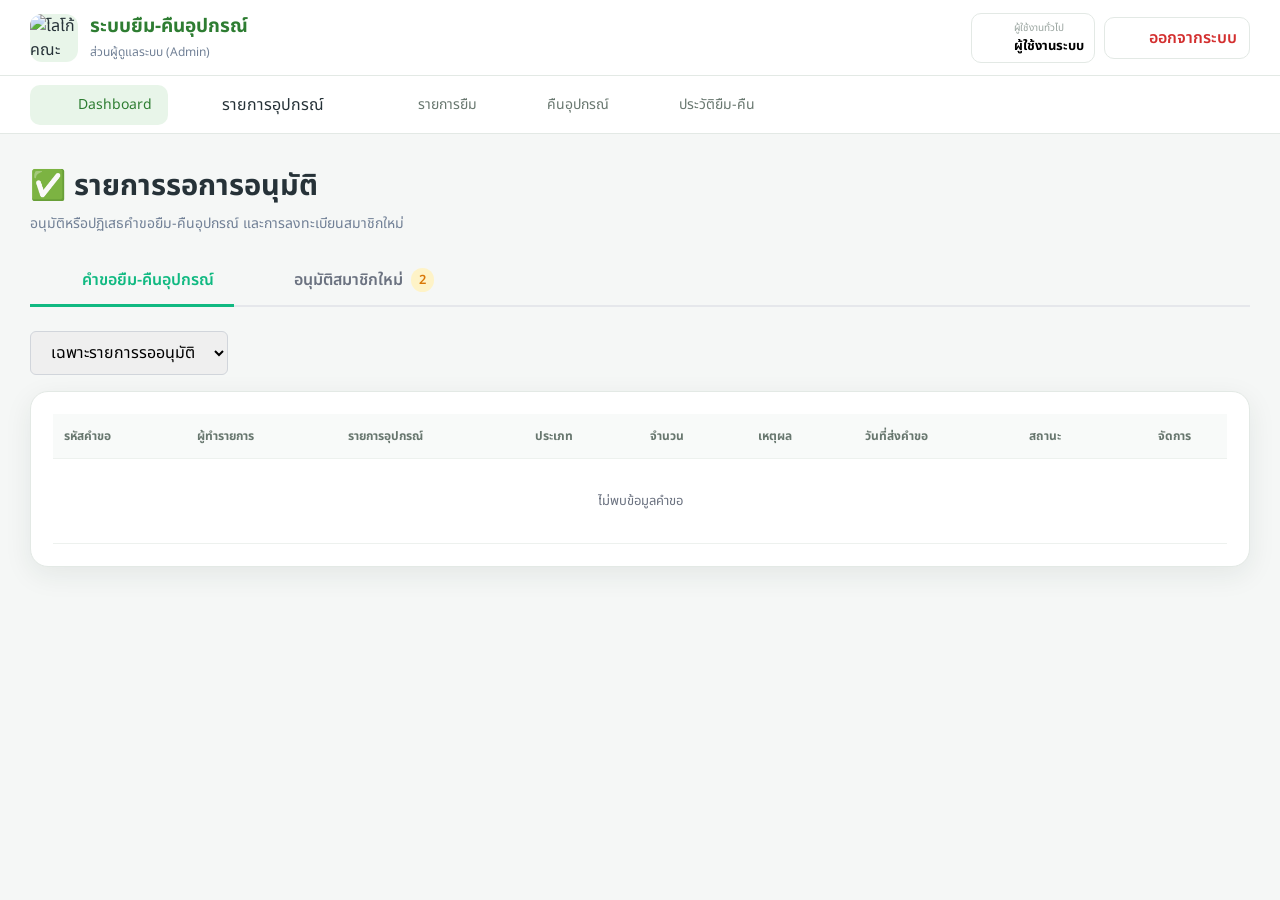
==== admin-approvals.htm @ d2054292 "Create admin-approvals.htm Signed-off-by: sirikunatda6710-alt <sirikunatda6710@gmail.com>" ====
<!DOCTYPE html>
<html lang="th">

<head>
    <meta charset="UTF-8">
    <meta name="viewport" content="width=device-width, initial-scale=1.0">
    <title>อนุมัติยืม-คืนและสมาชิก | ระบบยืม-คืนอุปกรณ์</title>
    <link rel="stylesheet" href="style.css">
    <style>
        .tab-buttons {
            display: flex;
            gap: 0.5rem;
            margin-bottom: 1.5rem;
            border-bottom: 2px solid #e5e7eb;
        }

        .tab-btn {
            padding: 0.75rem 1.25rem;
            border: none;
            background: none;
            font-size: 1rem;
            font-weight: 600;
            color: #6b7280;
            cursor: pointer;
            border-bottom: 3px solid transparent;
            margin-bottom: -2px;
            display: flex;
            align-items: center;
            gap: 0.5rem;
        }

        .tab-btn.active {
            color: #10b981;
            border-bottom-color: #10b981;
        }

        .badge-pending {
            background: #fef3c7;
            color: #d97706;
            padding: 2px 8px;
            border-radius: 9999px;
            font-size: 0.8rem;
        }

        .badge-approved {
            background: #d1fae5;
            color: #059669;
            padding: 2px 8px;
            border-radius: 9999px;
            font-size: 0.8rem;
        }

        .badge-rejected {
            background: #fee2e2;
            color: #dc2626;
            padding: 2px 8px;
            border-radius: 9999px;
            font-size: 0.8rem;
        }

        .btn-action-approve {
            background: #10b981;
            color: white;
            border: none;
            padding: 0.4rem 0.8rem;
            border-radius: 6px;
            cursor: pointer;
            font-weight: 600;
        }

        .btn-action-reject {
            background: #ef4444;
            color: white;
            border: none;
            padding: 0.4rem 0.8rem;
            border-radius: 6px;
            cursor: pointer;
            font-weight: 600;
            margin-left: 0.25rem;
        }
    </style>
</head>

<body>
    <div class="app-container">
        <!-- Header -->
        <header class="header">
            <div class="brand">
                <div class="header-logo">
                    <img src="https://img2.pic.in.th/007-med-msu.md.webp" alt="โลโก้คณะ">
                </div>
                <div class="brand-text">
                    <h2>ระบบยืม-คืนอุปกรณ์</h2>
                    <p id="systemRoleText">ส่วนผู้ดูแลระบบ (Admin)</p>
                </div>
            </div>

            <div class="header-actions">
                <button type="button" id="profileButton" class="profile-button">
                    <i data-lucide="circle-user-round"></i>
                    <div class="profile-info">
                        <span class="profile-label" id="userRoleBadge">ผู้ดูแลระบบ</span>
                        <span id="userName" class="profile-name">ผู้ดูแลระบบ</span>
                    </div>
                </button>

                <button type="button" id="logoutButton" class="logout-button">
                    <i data-lucide="log-out"></i>
                    <span>ออกจากระบบ</span>
                </button>
            </div>
        </header>

        <!-- Navbar -->
        <nav class="navbar" id="mainNavbar"></nav>

        <!-- Main Content -->
        <main class="main-content">
            <section class="dashboard-heading">
                <h1>✅ รายการรอการอนุมัติ</h1>
                <p>อนุมัติหรือปฏิเสธคำขอยืม-คืนอุปกรณ์ และการลงทะเบียนสมาชิกใหม่</p>
            </section>

            <!-- แท็บสลับหน้า -->
            <div class="tab-buttons">
                <button type="button" class="tab-btn active" id="tabBorrowBtn" onclick="switchTab('borrow')">
                    <i data-lucide="clipboard-check"></i> คำขอยืม-คืนอุปกรณ์
                    <span id="borrowPendingBadge" class="badge-pending" style="display:none;">0</span>
                </button>
                <button type="button" class="tab-btn" id="tabUserBtn" onclick="switchTab('user')">
                    <i data-lucide="user-plus"></i> อนุมัติสมาชิกใหม่
                    <span id="userPendingBadge" class="badge-pending" style="display:none;">0</span>
                </button>
            </div>

            <!-- Content 1: อนุมัติยืม-คืน -->
            <div id="borrowApprovalSection">
                <div class="table-top" style="margin-bottom: 1rem; display: flex; gap: 1rem;">
                    <select id="borrowStatusFilter" onchange="renderBorrowTable()" style="padding: 0.5rem 1rem; border-radius: 6px; border: 1px solid #d1d5db;">
                        <option value="pending">เฉพาะรายการรออนุมัติ</option>
                        <option value="all">รายการทั้งหมด</option>
                        <option value="approved">อนุมัติแล้ว</option>
                        <option value="rejected">ปฏิเสธแล้ว</option>
                    </select>
                </div>

                <section class="table-container">
                    <div class="table-responsive">
                        <table>
                            <thead>
                                <tr>
                                    <th>รหัสคำขอ</th>
                                    <th>ผู้ทำรายการ</th>
                                    <th>รายการอุปกรณ์</th>
                                    <th>ประเภท</th>
                                    <th>จำนวน</th>
                                    <th>เหตุผล</th>
                                    <th>วันที่ส่งคำขอ</th>
                                    <th>สถานะ</th>
                                    <th style="text-align: center;">จัดการ</th>
                                </tr>
                            </thead>
                            <tbody id="borrowApprovalTable"></tbody>
                        </table>
                    </div>
                </section>
            </div>

            <!-- Content 2: อนุมัติสมาชิก -->
            <div id="userApprovalSection" style="display: none;">
                <section class="table-container">
                    <div class="table-responsive">
                        <table>
                            <thead>
                                <tr>
                                    <th>ชื่อ-นามสกุล</th>
                                    <th>อีเมล</th>
                                    <th>สิทธิ์ที่ขอ</th>
                                    <th>วันที่ลงทะเบียน</th>
                                    <th>สถานะ</th>
                                    <th style="text-align: center;">จัดการ</th>
                                </tr>
                            </thead>
                            <tbody id="userApprovalTable"></tbody>
                        </table>
                    </div>
                </section>
            </div>
        </main>
    </div>

    <script src="https://unpkg.com/lucide@latest"></script>
    <script src="app.js"></script>

    <script>
        document.addEventListener('DOMContentLoaded', () => {
            renderBorrowTable();
            renderUserTable();
        });

        function switchTab(tabName) {
            const borrowSec = document.getElementById('borrowApprovalSection');
            const userSec = document.getElementById('userApprovalSection');
            const tabBorrowBtn = document.getElementById('tabBorrowBtn');
            const tabUserBtn = document.getElementById('tabUserBtn');

            if (tabName === 'borrow') {
                borrowSec.style.display = 'block';
                userSec.style.display = 'none';
                tabBorrowBtn.classList.add('active');
                tabUserBtn.classList.remove('active');
            } else {
                borrowSec.style.display = 'none';
                userSec.style.display = 'block';
                tabBorrowBtn.classList.remove('active');
                tabUserBtn.classList.add('active');
            }
        }

        // ==========================================
        // 1. จัดการคำขอยืม-คืน
        // ==========================================
        function getBorrowRequests() {
            try {
                return JSON.parse(localStorage.getItem('user_requests')) || [];
            } catch (e) {
                return [];
            }
        }

        function renderBorrowTable() {
            const table = document.getElementById('borrowApprovalTable');
            const filter = document.getElementById('borrowStatusFilter').value;
            const requests = getBorrowRequests();

            const pendingCount = requests.filter(r => r.status === 'pending').length;
            const badge = document.getElementById('borrowPendingBadge');
            if (badge) {
                badge.textContent = pendingCount;
                badge.style.display = pendingCount > 0 ? 'inline-block' : 'none';
            }

            const filtered = requests.filter(r => filter === 'all' || r.status === filter);

            if (filtered.length === 0) {
                table.innerHTML = `<tr><td colspan="9" style="text-align:center; padding: 2rem; color: #6b7280;">ไม่พบข้อมูลคำขอ</td></tr>`;
                return;
            }

            table.innerHTML = filtered.map(r => `
                <tr>
                    <td><strong>${r.id}</strong></td>
                    <td>${r.userName}<br><small style="color:#6b7280;">${r.userEmail}</small></td>
                    <td>${r.equipmentName}</td>
                    <td><span style="background:#e0f2fe; color:#0369a1; padding:2px 6px; border-radius:4px; font-size:0.8rem;">${r.type || 'ยืม'}</span></td>
                    <td>${r.quantity || 1}</td>
                    <td>${r.reason || '-'}</td>
                    <td>${r.requestDate}</td>
                    <td>
                        <span class="badge-${r.status}">
                            ${r.status === 'pending' ? 'รออนุมัติ' : r.status === 'approved' ? 'อนุมัติแล้ว' : 'ปฏิเสธแล้ว'}
                        </span>
                    </td>
                    <td style="text-align: center;">
                        ${r.status === 'pending' ? `
                            <button class="btn-action-approve" onclick="processBorrowRequest('${r.id}', 'approved')">อนุมัติ</button>
                            <button class="btn-action-reject" onclick="processBorrowRequest('${r.id}', 'rejected')">ปฏิเสธ</button>
                        ` : '-'}
                    </td>
                </tr>
            `).join('');
            if (window.lucide) lucide.createIcons();
        }

        function processBorrowRequest(requestId, newStatus) {
            let requests = getBorrowRequests();
            const idx = requests.findIndex(r => r.id === requestId);
            if (idx === -1) return;

            const req = requests[idx];
            req.status = newStatus;

            // หากอนุมัติยืม ให้ตัดจำนวนอุปกรณ์คงเหลือ
            if (newStatus === 'approved') {
                let eqList = JSON.parse(localStorage.getItem('equipment')) || [];
                const eqIdx = eqList.findIndex(e => e.id === req.equipmentId || e.name === req.equipmentName);
                if (eqIdx !== -1) {
                    if (req.type === 'ยืม') {
                        eqList[eqIdx].available = Math.max(0, (eqList[eqIdx].available || 0) - (req.quantity || 1));
                    } else if (req.type === 'คืน') {
                        eqList[eqIdx].available = Math.min(eqList[eqIdx].total, (eqList[eqIdx].available || 0) + (req.quantity || 1));
                    }
                    localStorage.setItem('equipment', JSON.stringify(eqList));
                }
            }

            localStorage.setItem('user_requests', JSON.stringify(requests));

            // บันทึกลงประวัติระบบ
            addSystemHistory({
                action: newStatus === 'approved' ? 'อนุมัติคำขอ' : 'ปฏิเสธคำขอ',
                detail: `${newStatus === 'approved' ? 'อนุมัติ' : 'ปฏิเสธ'} คำขอ ${req.type} ${req.equipmentName} (${req.quantity} ชิ้น) ของ ${req.userName}`,
                adminName: localStorage.getItem('userName') || 'ผู้ดูแลระบบ',
                date: new Date().toLocaleString('th-TH')
            });

            alert(`ทำการ ${newStatus === 'approved' ? 'อนุมัติ' : 'ปฏิเสธ'} คำขอเรียบร้อยแล้ว`);
            renderBorrowTable();
        }

        // ==========================================
        // 2. จัดการอนุมัติสมาชิกใหม่
        // ==========================================
        function getPendingUsers() {
            try {
                return JSON.parse(localStorage.getItem('pending_users')) || [
                    { id: 'USR001', name: 'สมชาย สายเรียน', email: 'somchai@msu.ac.th', role: 'user', date: '27/09/2026', status: 'pending' },
                    { id: 'USR002', name: 'วิภาดา ใจดี', email: 'wiphada@msu.ac.th', role: 'user', date: '27/09/2026', status: 'pending' }
                ];
            } catch (e) {
                return [];
            }
        }

        function renderUserTable() {
            const table = document.getElementById('userApprovalTable');
            const users = getPendingUsers();

            const pendingCount = users.filter(u => u.status === 'pending').length;
            const badge = document.getElementById('userPendingBadge');
            if (badge) {
                badge.textContent = pendingCount;
                badge.style.display = pendingCount > 0 ? 'inline-block' : 'none';
            }

            if (users.length === 0) {
                table.innerHTML = `<tr><td colspan="6" style="text-align:center; padding: 2rem; color: #6b7280;">ไม่มีการสมัครสมาชิกใหม่</td></tr>`;
                return;
            }

            table.innerHTML = users.map(u => `
                <tr>
                    <td><strong>${u.name}</strong></td>
                    <td>${u.email}</td>
                    <td><span style="background:#f3f4f6; padding:2px 8px; border-radius:4px; font-size:0.85rem;">${u.role === 'admin' ? 'ผู้ดูแลระบบ' : 'ผู้ใช้งานทั่วไป'}</span></td>
                    <td>${u.date}</td>
                    <td><span class="badge-${u.status}">${u.status === 'pending' ? 'รออนุมัติ' : u.status === 'approved' ? 'อนุมัติแล้ว' : 'ปฏิเสธแล้ว'}</span></td>
                    <td style="text-align: center;">
                        ${u.status === 'pending' ? `
                            <button class="btn-action-approve" onclick="processUserRegistration('${u.id}', 'approved')">อนุมัติ</button>
                            <button class="btn-action-reject" onclick="processUserRegistration('${u.id}', 'rejected')">ปฏิเสธ</button>
                        ` : '-'}
                    </td>
                </tr>
            `).join('');
            if (window.lucide) lucide.createIcons();
        }

        function processUserRegistration(userId, newStatus) {
            let users = getPendingUsers();
            const idx = users.findIndex(u => u.id === userId);
            if (idx === -1) return;

            const u = users[idx];
            u.status = newStatus;
            localStorage.setItem('pending_users', JSON.stringify(users));

            // บันทึกลงประวัติระบบ
            addSystemHistory({
                action: newStatus === 'approved' ? 'อนุมัติสมาชิก' : 'ปฏิเสธสมาชิก',
                detail: `${newStatus === 'approved' ? 'อนุมัติ' : 'ปฏิเสธ'} บัญชีของ ${u.name} (${u.email})`,
                adminName: localStorage.getItem('userName') || 'ผู้ดูแลระบบ',
                date: new Date().toLocaleString('th-TH')
            });

            alert(`ทำการ ${newStatus === 'approved' ? 'อนุมัติ' : 'ปฏิเสธ'} สมาชิกเรียบร้อยแล้ว`);
            renderUserTable();
        }

        // ช่วยเพิ่มประวัติลง LocalStorage
        function addSystemHistory(log) {
            try {
                let history = JSON.parse(localStorage.getItem('system_history')) || [];
                history.unshift(log);
                localStorage.setItem('system_history', JSON.stringify(history));
            } catch (e) {}
        }
    </script>
</body>

</html>
---- style.css ----
/* =========================================================
   Google Font
========================================================= */

@import url("https://fonts.googleapis.com/css2?family=Noto+Sans+Thai:wght@400;500;600;700&display=swap");


/* =========================================================
   Variables
========================================================= */

:root {
    --g: #2e7d32;
    --g2: #e8f5e9;
    --bg: #f5f7f6;
    --text: #263238;
    --muted: #718096;
    --b: #e3e9e5;
    --red: #d32f2f;
    --shadow: 0 8px 28px rgba(25, 55, 35, 0.08);
}


/* =========================================================
   Reset / Base
========================================================= */

* {
    box-sizing: border-box;
}

html,
body {
    margin: 0;
    min-height: 100%;
    font-family: "Noto Sans Thai", Arial, sans-serif;
    background: var(--bg);
    color: var(--text);
}

button,
input,
select,
textarea {
    font: inherit;
}

button {
    cursor: pointer;
}

a {
    text-decoration: none;
    color: inherit;
}


/* =========================================================
   Header
========================================================= */

.header {
    height: 76px;
    background: #fff;
    display: flex;
    align-items: center;
    justify-content: space-between;
    padding: 0 30px;
    border-bottom: 1px solid var(--b);
    position: sticky;
    top: 0;
    z-index: 20;
}

.brand {
    display: flex;
    align-items: center;
    gap: 12px;
}

.header-logo {
    width: 48px;
    height: 48px;
    border-radius: 12px;
    overflow: hidden;
    background: var(--g2);
}

.header-logo img {
    width: 100%;
    height: 100%;
    object-fit: contain;
}

.brand-text h2 {
    margin: 0;
    color: var(--g);
    font-size: 19px;
}

.brand-text p {
    margin: 2px 0;
    color: var(--muted);
    font-size: 12px;
}


/* =========================================================
   Header Actions
========================================================= */

.header-actions {
    display: flex;
    align-items: center;
    gap: 9px;
}

.header-search,
.table-search {
    display: flex;
    align-items: center;
    gap: 8px;
    background: #f8faf9;
    border: 1px solid var(--b);
    border-radius: 11px;
    padding: 0 11px;
}

.header-search {
    height: 42px;
    width: 230px;
}

.table-search {
    height: 44px;
}

.header-search input,
.table-search input {
    border: 0;
    outline: 0;
    background: transparent;
    width: 100%;
}


/* =========================================================
   Buttons - Header
========================================================= */

.icon-button,
.profile-button,
.logout-button {
    border: 1px solid var(--b);
    background: #fff;
    border-radius: 10px;
    min-height: 42px;
}

.icon-button {
    width: 42px;
    display: grid;
    place-items: center;
    position: relative;
}

.notification-badge {
    position: absolute;
    top: -5px;
    right: -4px;
    background: var(--red);
    color: #fff;
    font-size: 10px;
    min-width: 18px;
    height: 18px;
    border-radius: 9px;
    display: grid;
    place-items: center;
}

.profile-button {
    display: flex;
    align-items: center;
    gap: 8px;
    padding: 6px 10px;
}

.profile-button svg {
    color: var(--g);
}

.profile-info {
    text-align: left;
}

.profile-label {
    display: block;
    color: #98a39e;
    font-size: 10px;
}

.profile-name {
    display: block;
    font-weight: 700;
    font-size: 13px;
}

.logout-button {
    display: flex;
    gap: 6px;
    align-items: center;
    padding: 0 12px;
    color: var(--red);
    font-weight: 600;
}


/* =========================================================
   Navigation
========================================================= */

.navbar {
    height: 58px;
    background: #fff;
    border-bottom: 1px solid var(--b);
    display: flex;
    align-items: center;
    padding: 0 30px;
    gap: 6px;
}

.navbar a {
    display: flex;
    align-items: center;
    gap: 8px;
    padding: 0 16px;
    height: 40px;
    border-radius: 10px;
    color: #68776f;
    font-size: 14px;
}

.navbar a.active,
.navbar a:hover {
    background: var(--g2);
    color: var(--g);
}


/* =========================================================
   Main Content
========================================================= */

.main-content {
    max-width: 1450px;
    margin: auto;
    padding: 30px;
}

.dashboard-heading,
.page-heading {
    margin-bottom: 22px;
}

.dashboard-heading h1,
.page-heading h1 {
    margin: 0;
    font-size: 29px;
}

.dashboard-heading p,
.page-heading p {
    margin: 5px 0;
    color: var(--muted);
    font-size: 14px;
}


/* =========================================================
   Dashboard Statistics
========================================================= */

.stats-container {
    display: grid;
    grid-template-columns: repeat(4, 1fr);
    gap: 18px;
    margin-bottom: 24px;
}

.stat-card {
    background: #fff;
    border: 1px solid var(--b);
    border-radius: 17px;
    padding: 20px;
    box-shadow: var(--shadow);
}

.stat-icon {
    width: 45px;
    height: 45px;
    border-radius: 12px;
    background: var(--g2);
    color: var(--g);
    display: grid;
    place-items: center;
    margin-bottom: 13px;
}

.stat-card h3 {
    font-size: 14px;
    color: #607068;
    margin: 0;
}

.stat-number {
    font-size: 30px;
    font-weight: 700;
    margin: 3px 0;
    color: #20342a;
}

.stat-card span {
    font-size: 11px;
    color: #9aa59f;
}

.borrowed-card .stat-icon {
    background: #fff3df;
    color: #b87000;
}

.unavailable-card .stat-icon {
    background: #ffebeb;
    color: var(--red);
}


/* =========================================================
   Tables / Cards
========================================================= */

.table-container,
.form-card {
    background: #fff;
    border: 1px solid var(--b);
    border-radius: 18px;
    box-shadow: var(--shadow);
    padding: 22px;
}

.table-top,
.page-toolbar {
    display: flex;
    justify-content: space-between;
    align-items: center;
    gap: 15px;
    margin-bottom: 17px;
}

.table-title {
    display: flex;
    gap: 11px;
    align-items: center;
}

.table-title-icon {
    width: 42px;
    height: 42px;
    border-radius: 11px;
    background: var(--g2);
    color: var(--g);
    display: grid;
    place-items: center;
}

.table-title h2 {
    margin: 0;
    font-size: 18px;
}

.table-title p {
    margin: 2px 0;
    color: var(--muted);
    font-size: 12px;
}

.view-all-button {
    display: flex;
    gap: 6px;
    color: var(--g);
    font-weight: 700;
    font-size: 13px;
}

.table-responsive {
    overflow: auto;
}

table {
    width: 100%;
    border-collapse: collapse;
    min-width: 760px;
}

th,
td {
    padding: 13px 11px;
    border-bottom: 1px solid #edf1ee;
    text-align: left;
    font-size: 13px;
}

th {
    background: #f8faf9;
    color: #68776f;
    font-size: 12px;
}

tr:hover td {
    background: #fbfdfb;
}


/* =========================================================
   Equipment
========================================================= */

.equipment-name {
    display: flex;
    align-items: center;
    gap: 8px;
}

.equipment-name svg {
    color: var(--g);
}

.equipment-name small {
    display: block;
    color: #98a39e;
    font-size: 11px;
}


/* =========================================================
   Status
========================================================= */

.status-badge,
.history-status {
    display: inline-flex;
    padding: 5px 10px;
    border-radius: 20px;
    font-size: 11px;
    font-weight: 700;
}

.available,
.returned {
    background: #e8f5e9;
    color: #2e7d32;
}

.borrowed {
    background: #fff3df;
    color: #ad6c00;
}

.unavailable,
.overdue {
    background: #ffebeb;
    color: #c62828;
}


/* =========================================================
   Table Actions
========================================================= */

.table-actions {
    display: flex;
    gap: 5px;
}

.table-actions .icon-button {
    width: 34px;
    min-height: 34px;
}

.table-actions .danger {
    color: var(--red);
}

.empty-state {
    text-align: center !important;
    color: #9aa59f;
    padding: 35px !important;
}


/* =========================================================
   Primary Buttons
========================================================= */

.primary-button,
.save-profile-button,
.login-button {
    border: 0;
    background: var(--g);
    color: #fff;
    border-radius: 10px;
    padding: 11px 17px;
    font-weight: 700;
}

.primary-button:hover,
.save-profile-button:hover,
.login-button:hover {
    background: #256b2a;
}


/* =========================================================
   Forms
========================================================= */

.form-card {
    max-width: 900px;
    margin: auto;
}

.form-grid {
    display: grid;
    grid-template-columns: repeat(2, 1fr);
    gap: 16px;
}

.form-group {
    display: flex;
    flex-direction: column;
    gap: 7px;
}

.form-group.full {
    grid-column: 1 / -1;
}

.form-group label {
    font-size: 13px;
    font-weight: 600;
}

.form-group input,
.form-group select,
.form-group textarea,
.profile-modal input {
    border: 1px solid var(--b);
    border-radius: 10px;
    padding: 11px;
    outline: 0;
    background: #fff;
}

.form-actions {
    display: flex;
    justify-content: flex-end;
    gap: 10px;
    margin-top: 18px;
}


/* =========================================================
   Quantity Control
========================================================= */

.quantity-control {
    display: flex;
    gap: 6px;
}

.quantity-control button {
    width: 38px;
    border: 1px solid var(--b);
    background: #f8faf9;
    border-radius: 8px;
}

.quantity-control input {
    width: 80px;
    text-align: center;
}


/* =========================================================
   Modal
========================================================= */

.modal {
    display: none;
    position: fixed;
    inset: 0;
    background: rgba(20, 35, 25, 0.45);
    z-index: 50;
    align-items: center;
    justify-content: center;
    padding: 20px;
}

.modal.show {
    display: flex;
}

.modal-content {
    background: #fff;
    border-radius: 18px;
    padding: 25px;
    max-width: 560px;
    width: 100%;
    max-height: 90vh;
    overflow: auto;
    position: relative;
}

.modal-close {
    position: absolute;
    right: 12px;
    top: 8px;
    border: 0;
    background: transparent;
    font-size: 28px;
    color: #84908a;
}


/* =========================================================
   Equipment / History Details
========================================================= */

.equipment-detail,
.history-detail-list {
    display: grid;
    gap: 10px;
}

.equipment-detail > div,
.history-detail-item {
    display: flex;
    justify-content: space-between;
    padding: 11px;
    background: #f7faf8;
    border-radius: 9px;
    font-size: 13px;
}

.history-note {
    background: #f7faf8;
    padding: 12px;
    border-radius: 9px;
    font-size: 13px;
}


/* =========================================================
   Profile Modal
========================================================= */

.profile-modal {
    text-align: center;
}

.profile-modal-icon {
    width: 62px;
    height: 62px;
    border-radius: 50%;
    background: var(--g2);
    color: var(--g);
    display: grid;
    place-items: center;
    margin: 0 auto 15px;
}

.profile-modal label {
    text-align: left;
    display: block;
    font-size: 13px;
    font-weight: 600;
    margin-bottom: 7px;
}

.profile-modal input {
    width: 100%;
    margin-bottom: 12px;
}

.save-profile-button {
    width: 100%;
}


/* =========================================================
   Login Page
========================================================= */

.login-page {
    min-height: 100vh;
    display: grid;
    place-items: center;
    padding: 20px;
    background: linear-gradient(
        135deg,
        #2e7d32,
        #66bb6a
    );
}

.login-container {
    width: 410px;
    max-width: 100%;
    background: #fff;
    border-radius: 22px;
    padding: 32px;
    box-shadow: 0 18px 55px rgba(0, 0, 0, 0.18);
}

.login-logo {
    width: 78px;
    height: 78px;
    margin: 0 auto 15px;
    padding: 8px;
    background: var(--g2);
    border-radius: 18px;
}

.login-logo img {
    width: 100%;
    height: 100%;
    object-fit: contain;
}

.login-container h1 {
    text-align: center;
    color: var(--g);
    margin: 0;
    font-size: 24px;
}

.login-subtitle {
    text-align: center;
    color: var(--muted);
    font-size: 13px;
    margin: 6px 0 22px;
}


/* =========================================================
   Login Form
========================================================= */

.login-form {
    display: flex;
    flex-direction: column;
    gap: 8px;
}

.login-form label {
    font-size: 13px;
    font-weight: 600;
}

.login-form input {
    height: 45px;
    width: 100%;
    border: 1px solid var(--b);
    border-radius: 10px;
    padding: 0 12px;
    outline: 0;
}


/* =========================================================
   Password
========================================================= */

.password-wrapper {
    position: relative;
}

.password-wrapper input {
    padding-right: 65px;
}

.toggle-password {
    position: absolute;
    right: 6px;
    top: 50%;
    transform: translateY(-50%);
    border: 0;
    background: #438c4a;
    color: #fff;
    border-radius: 7px;
    width: 48px;
    height: 30px;
    font-size: 11px;
}


/* =========================================================
   Remember Login
========================================================= */

.remember-row {
    display: flex;
    align-items: center;
    gap: 7px;
    margin: 6px 0;
}

.remember-row input {
    width: auto;
    height: auto;
}

.remember-label {
    font-weight: 400 !important;
}


/* =========================================================
   Login Button
========================================================= */

.login-button {
    height: 45px;
}


/* =========================================================
   Login Links
========================================================= */

.register-link,
.forgot-link {
    text-align: center;
    font-size: 13px;
    color: var(--muted);
    margin: 4px 0;
}

.register-link a,
.forgot-link a {
    color: var(--g);
    font-weight: 700;
}


/* =========================================================
   Password Rules
========================================================= */

.password-rules {
    background: #f7faf8;
    border-radius: 10px;
    padding: 9px 12px;
    font-size: 11px;
}

.password-rules p {
    margin: 3px 0;
}

.rule-invalid {
    color: #b85a5a;
}

.rule-valid {
    color: #2e7d32;
}


/* =========================================================
   Login Error
========================================================= */

.login-error {
    color: #c62828;
    background: #ffebeb;
    padding: 9px;
    border-radius: 8px;
    font-size: 12px;
}


/* =========================================================
   Responsive - Tablet
========================================================= */

@media (max-width: 900px) {

    .stats-container {
        grid-template-columns: repeat(2, 1fr);
    }

    .header-search {
        display: none;
    }

}


/* =========================================================
   Responsive - Mobile
========================================================= */

@media (max-width: 620px) {

    .stats-container,
    .form-grid {
        grid-template-columns: 1fr;
    }

    .header {
        height: auto;
        padding: 12px;
        flex-wrap: wrap;
    }

    .header-actions {
        width: 100%;
        justify-content: flex-end;
    }

    .profile-info {
        display: none;
    }

    .logout-button span {
        display: none;
    }

    .navbar {
        padding: 0 8px;
        overflow: auto;
    }

    .navbar a {
        padding: 0 10px;
        font-size: 12px;
    }

    .main-content {
        padding: 20px 12px;
    }

}
/* =========================================
   DASHBOARD ICONS
========================================= */

.stat-icon {
    width: 48px;
    height: 48px;

    display: flex;
    align-items: center;
    justify-content: center;

    border-radius: 14px;
}

.stat-icon svg {
    width: 26px;
    height: 26px;

    stroke-width: 2;
}

.table-title-icon {
    width: 48px;
    height: 48px;

    display: flex;
    align-items: center;
    justify-content: center;

    border-radius: 14px;
}

.table-title-icon svg {
    width: 25px;
    height: 25px;

    stroke-width: 2;
}

.header-search svg {
    width: 20px;
    height: 20px;

    flex-shrink: 0;
}

.notification-button svg {
    width: 22px;
    height: 22px;
}

.profile-button svg {
    width: 24px;
    height: 24px;

    flex-shrink: 0;
}

.logout-button svg {
    width: 18px;
    height: 18px;

    flex-shrink: 0;
}

.navbar a svg {
    width: 18px;
    height: 18px;

    flex-shrink: 0;
}

.view-all-button svg {
    width: 17px;
    height: 17px;
}

.table-search svg {
    width: 20px;
    height: 20px;

    flex-shrink: 0;
}
/* =========================================
   LUCIDE ICONS
========================================= */

[data-lucide] {
    width: 24px;
    height: 24px;
    display: inline-block;
    vertical-align: middle;
    stroke-width: 2;
}

.stat-icon {
    width: 48px;
    height: 48px;

    display: flex;
    align-items: center;
    justify-content: center;

    border-radius: 14px;
}

.stat-icon svg {
    width: 26px;
    height: 26px;
}

.table-title-icon {
    width: 48px;
    height: 48px;

    display: flex;
    align-items: center;
    justify-content: center;

    border-radius: 14px;
}

.table-title-icon svg {
    width: 26px;
    height: 26px;
}

.header-search {
    display: flex;
    align-items: center;
}

.header-search svg {
    width: 20px;
    height: 20px;
    flex-shrink: 0;
}

.icon-button {
    display: flex;
    align-items: center;
    justify-content: center;
}

.icon-button svg {
    width: 22px;
    height: 22px;
}

.profile-button {
    display: flex;
    align-items: center;
    gap: 8px;
}

.profile-button svg {
    width: 24px;
    height: 24px;
    flex-shrink: 0;
}

.logout-button {
    display: flex;
    align-items: center;
    gap: 8px;
}

.logout-button svg {
    width: 18px;
    height: 18px;
}

.navbar a {
    display: flex;
    align-items: center;
    gap: 8px;
}

.navbar a svg {
    width: 18px;
    height: 18px;
}

.table-search {
    display: flex;
    align-items: center;
}

.table-search svg {
    width: 20px;
    height: 20px;
    flex-shrink: 0;
}

.profile-modal-icon {
    display: flex;
    align-items: center;
    justify-content: center;
}

.profile-modal-icon svg {
    width: 48px;
    height: 48px;
}
/* ================================
   ICON FIX
================================ */

.stat-icon svg,
.table-title-icon svg,
.header-search svg,
.icon-button svg,
.profile-button svg,
.logout-button svg,
.navbar a svg {
    width: 24px;
    height: 24px;

    display: block;

    flex-shrink: 0;

    stroke: currentColor;
    fill: none;
    stroke-width: 2;
    stroke-linecap: round;
    stroke-linejoin: round;
}

.stat-icon {
    display: flex;
    align-items: center;
    justify-content: center;
}

.table-title-icon {
    display: flex;
    align-items: center;
    justify-content: center;
}

.header-search {
    display: flex;
    align-items: center;
}

.icon-button {
    display: flex;
    align-items: center;
    justify-content: center;
}

.profile-button {
    display: flex;
    align-items: center;
}

.logout-button {
    display: flex;
    align-items: center;
}

.navbar a {
    display: flex;
    align-items: center;
    gap: 8px;
}/* ================================
   ICON FIX
================================ */

.stat-icon svg,
.table-title-icon svg,
.header-search svg,
.icon-button svg,
.profile-button svg,
.logout-button svg,
.navbar a svg {
    width: 24px;
    height: 24px;

    display: block;

    flex-shrink: 0;

    stroke: currentColor;
    fill: none;
    stroke-width: 2;
    stroke-linecap: round;
    stroke-linejoin: round;
}

.stat-icon {
    display: flex;
    align-items: center;
    justify-content: center;
}

.table-title-icon {
    display: flex;
    align-items: center;
    justify-content: center;
}

.header-search {
    display: flex;
    align-items: center;
}

.icon-button {
    display: flex;
    align-items: center;
    justify-content: center;
}

.profile-button {
    display: flex;
    align-items: center;
}

.logout-button {
    display: flex;
    align-items: center;
}

.navbar a {
    display: flex;
    align-items: center;
    gap: 8px;
}
/* ================================
   ประเภทผู้ใช้งาน
================================ */

.role-options {
    display: flex;
    flex-direction: column;
    gap: 12px;
    margin-top: 8px;
}

.role-option {
    display: flex;
    align-items: center;
    gap: 10px;

    width: fit-content;
    margin: 0;
    padding: 0;

    font-size: 16px;
    font-weight: 500;
    cursor: pointer;
}

/* ปุ่มวงกลม */
.role-option input[type="radio"] {
    appearance: none;
    -webkit-appearance: none;

    width: 18px !important;
    height: 18px !important;

    min-width: 18px;
    min-height: 18px;

    margin: 0 !important;
    padding: 0 !important;

    border: 2px solid #777;
    border-radius: 50%;

    background: #fff;

    cursor: pointer;
    position: relative;

    box-sizing: border-box;
}

/* ตอนเลือก */
.role-option input[type="radio"]:checked {
    border-color: #1565c0;
}

/* จุดตรงกลาง */
.role-option input[type="radio"]:checked::after {
    content: "";

    position: absolute;

    width: 10px;
    height: 10px;

    top: 50%;
    left: 50%;

    transform: translate(-50%, -50%);

    background: #1565c0;
    border-radius: 50%;
}

/* ข้อความ */
.role-option span {
    font-size: 12px;
    line-height: 1.4;
    color: #333;
}
/* =========================================================
   Notification
========================================================= */

.notification-wrapper {
  position: relative;
}

.notification-button {
  position: relative;

  width: 42px;
  height: 42px;

  border: none;
  border-radius: 50%;

  background: #f5f7f6;
  color: #333;

  display: flex;
  align-items: center;
  justify-content: center;

  cursor: pointer;
}

.notification-button:hover {
  background: #e8ece9;
}

.notification-button svg {
  width: 22px;
  height: 22px;

  stroke: currentColor;
  fill: none;
}

.notification-count {
  position: absolute;

  top: -4px;
  right: -4px;

  min-width: 19px;
  height: 19px;

  padding: 0 5px;

  border-radius: 20px;

  background: #d32f2f;
  color: #fff;

  font-size: 11px;
  font-weight: 700;

  display: flex;
  align-items: center;
  justify-content: center;

  border: 2px solid #fff;
}

.notification-panel {
  position: absolute;

  top: calc(100% + 10px);
  right: 0;

  width: 360px;
  max-width: calc(100vw - 30px);

  background: #fff;

  border-radius: 14px;

  box-shadow:
    0 12px 35px rgba(0, 0, 0, 0.15);

  overflow: hidden;

  display: none;

  z-index: 9999;
}

.notification-panel.show {
  display: block;
}

.notification-header {
  padding: 16px;

  display: flex;
  align-items: center;
  justify-content: space-between;

  border-bottom: 1px solid #eee;
}

.notification-header strong {
  font-size: 17px;
}

.notification-header button {
  border: none;
  background: transparent;

  font-size: 24px;

  cursor: pointer;

  color: #777;
}

.notification-list {
  max-height: 420px;
  overflow-y: auto;
}

.notification-item {
  padding: 14px 16px;

  border-bottom: 1px solid #eee;

  cursor: pointer;
}

.notification-item:hover {
  background: #f7f9f8;
}

.notification-item.unread {
  background: #fff7f7;
}

.notification-item-title {
  display: flex;
  align-items: center;

  gap: 8px;

  font-weight: 700;

  color: #c62828;
}

.notification-item-title::before {
  content: "";

  width: 8px;
  height: 8px;

  border-radius: 50%;

  background: #d32f2f;

  flex-shrink: 0;
}

.notification-item-name {
  margin-top: 6px;

  font-weight: 600;
}

.notification-item-info {
  margin-top: 4px;

  color: #666;

  font-size: 13px;

  line-height: 1.5;
}

.notification-item-time {
  margin-top: 6px;

  color: #999;

  font-size: 12px;
}

.notification-empty {
  padding: 35px 15px;

  text-align: center;

  color: #888;
}
/* ============================================================
   NOTIFICATION
   ============================================================ */

.notification-wrapper {
  position: relative;
}

.notification-button {
  position: relative;
  width: 42px;
  height: 42px;

  display: flex;
  align-items: center;
  justify-content: center;

  border: none;
  background: transparent;

  color: #333;
  cursor: pointer;

  border-radius: 10px;

  transition: 0.2s;
}

.notification-button:hover {
  background: #f0f0f0;
}

.notification-button svg {
  width: 23px;
  height: 23px;

  stroke: currentColor;
  fill: none;
  stroke-width: 2;
}

.notification-count {
  position: absolute;

  top: 2px;
  right: 1px;

  min-width: 18px;
  height: 18px;

  padding: 0 5px;

  display: flex;
  align-items: center;
  justify-content: center;

  background: #dc3545;
  color: white;

  border-radius: 999px;

  font-size: 10px;
  font-weight: 700;

  line-height: 1;
}

.notification-panel {
  position: absolute;

  top: calc(100% + 10px);
  right: 0;

  width: 350px;
  max-width: calc(100vw - 30px);

  background: #fff;

  border: 1px solid #e5e5e5;
  border-radius: 14px;

  box-shadow:
    0 10px 30px
    rgba(0, 0, 0, 0.15);

  overflow: hidden;

  display: none;

  z-index: 9999;
}

.notification-panel.show {
  display: block;
}

.notification-header {
  display: flex;

  align-items: center;
  justify-content: space-between;

  padding: 14px 16px;

  border-bottom: 1px solid #eee;

  font-size: 16px;
}

.notification-header button {
  width: 30px;
  height: 30px;

  border: none;
  background: transparent;

  font-size: 22px;
  cursor: pointer;

  border-radius: 8px;
}

.notification-header button:hover {
  background: #f1f1f1;
}

.notification-list {
  max-height: 380px;
  overflow-y: auto;
}

.notification-item {
  width: 100%;

  display: flex;
  flex-direction: column;

  gap: 4px;

  padding: 13px 16px;

  text-align: left;

  border: none;
  border-bottom: 1px solid #eee;

  background: #fff;

  cursor: pointer;
}

.notification-item:hover {
  background: #f7f7f7;
}

.notification-item.unread {
  background: #f1f8f2;
}

.notification-item strong {
  color: #222;

  font-size: 14px;
}

.notification-item span {
  color: #666;

  font-size: 12px;
}

.notification-item small {
  color: #999;

  font-size: 11px;
}

.notification-empty {
  padding: 30px 15px;

  text-align: center;

  color: #888;

  font-size: 14px;
}
/* Category Card Layout */
.category-section {
  margin-top: 2rem;
}

.category-grid {
  display: grid;
  grid-template-columns: repeat(auto-fit, minmax(250px, 1fr));
  gap: 1.5rem;
  margin-top: 1rem;
}

.category-card {
  background: #ffffff;
  border-radius: 12px;
  padding: 1.5rem;
  border: 1px solid #e5e7eb;
  cursor: pointer;
  transition: all 0.2s ease-in-out;
}

.category-card:hover {
  transform: translateY(-4px);
  box-shadow: 0 10px 15px -3px rgba(0, 0, 0, 0.1);
  border-color: #10b981;
}

.category-icon {
  width: 48px;
  height: 48px;
  background-color: #ecfdf5;
  color: #10b981;
  border-radius: 10px;
  display: flex;
  align-items: center;
  justify-content: center;
  margin-bottom: 1rem;
}

.category-stat-num {
  font-weight: bold;
  color: #059669;
  margin-top: 0.5rem;
}

/* Badges & Status */
.status-pending {
  background-color: #fef3c7;
  color: #d97706;
  padding: 0.25rem 0.75rem;
  border-radius: 9999px;
  font-size: 0.875rem;
}

.status-approved {
  background-color: #d1fae5;
  color: #059669;
  padding: 0.25rem 0.75rem;
  border-radius: 9999px;
  font-size: 0.875rem;
}

.badge-borrow { background-color: #e0f2fe; color: #0369a1; padding: 2px 8px; border-radius: 4px; }
.badge-return { background-color: #fce7f3; color: #be185d; padding: 2px 8px; border-radius: 4px; }
.category-block {
  margin-bottom: 2.5rem;
  background: #ffffff;
  padding: 1.5rem;
  border-radius: 16px;
  box-shadow: 0 2px 8px rgba(0, 0, 0, 0.04);
}

.category-title {
  font-size: 1.25rem;
  font-weight: 700;
  color: #1f2937;
  margin-bottom: 1.25rem;
  padding-bottom: 0.5rem;
  border-bottom: 2px solid #f3f4f6;
}

.stats-container {
  display: grid;
  grid-template-columns: repeat(auto-fit, minmax(220px, 1fr));
  gap: 1.25rem;
}
/* Navigation Dropdown Container */
.nav-dropdown {
  position: relative;
  display: inline-block;
}

/* ปุ่ม Dropdown */
.nav-dropdown-btn {
  background: transparent;
  border: none;
  color: inherit;
  font: inherit;
  display: flex;
  align-items: center;
  gap: 0.5rem;
  padding: 0.75rem 1rem;
  cursor: pointer;
  border-radius: 8px;
  transition: background-color 0.2s;
}

.nav-dropdown-btn:hover {
  background-color: rgba(0, 0, 0, 0.05);
}

.dropdown-icon {
  width: 16px;
  height: 16px;
  transition: transform 0.2s ease;
}

/* เมนูย่อยที่เลื่อนลงมา */
.nav-dropdown-content {
  display: none;
  position: absolute;
  top: 100%;
  left: 0;
  min-width: 180px;
  background-color: #ffffff;
  box-shadow: 0 10px 15px -3px rgba(0, 0, 0, 0.1), 0 4px 6px -2px rgba(0, 0, 0, 0.05);
  border-radius: 8px;
  border: 1px solid #e5e7eb;
  padding: 0.5rem 0;
  z-index: 1000;
}

/* ลิงก์ภายในเมนูย่อย */
.nav-dropdown-content a {
  color: #374151;
  padding: 0.6rem 1.2rem;
  text-decoration: none;
  display: block;
  font-size: 0.95rem;
  transition: background-color 0.15s, color 0.15s;
}

.nav-dropdown-content a:hover {
  background-color: #f3f4f6;
  color: #10b981;
}

/* แสดงเมนูเมื่อคลิกปุ่ม active หรือ Hover */
.nav-dropdown.active .nav-dropdown-content,
.nav-dropdown:hover .nav-dropdown-content {
  display: block;
}

.nav-dropdown.active .dropdown-icon {
  transform: rotate(180deg);
}
.equipment-grid {
  display: grid;
  grid-template-columns: repeat(auto-fill, minmax(260px, 1fr));
  gap: 1.5rem;
}

/* Modal Popup Background Overlay */
.modal {
  position: fixed;
  top: 0;
  left: 0;
  width: 100vw;
  height: 100vh;
  background: rgba(0, 0, 0, 0.5);
  display: flex;
  align-items: center;
  justify-content: center;
  z-index: 2000;
}
/* ซ่อน Modal เป็นค่าเริ่มต้น */
.modal {
  display: none;
  position: fixed;
  top: 0;
  left: 0;
  width: 100vw;
  height: 100vh;
  background-color: rgba(0, 0, 0, 0.5);
  z-index: 9999;
  align-items: center;
  justify-content: center;
}

/* แสดง Modal เมื่อมีคลาส .active */
.modal.active {
  display: flex !important;
}
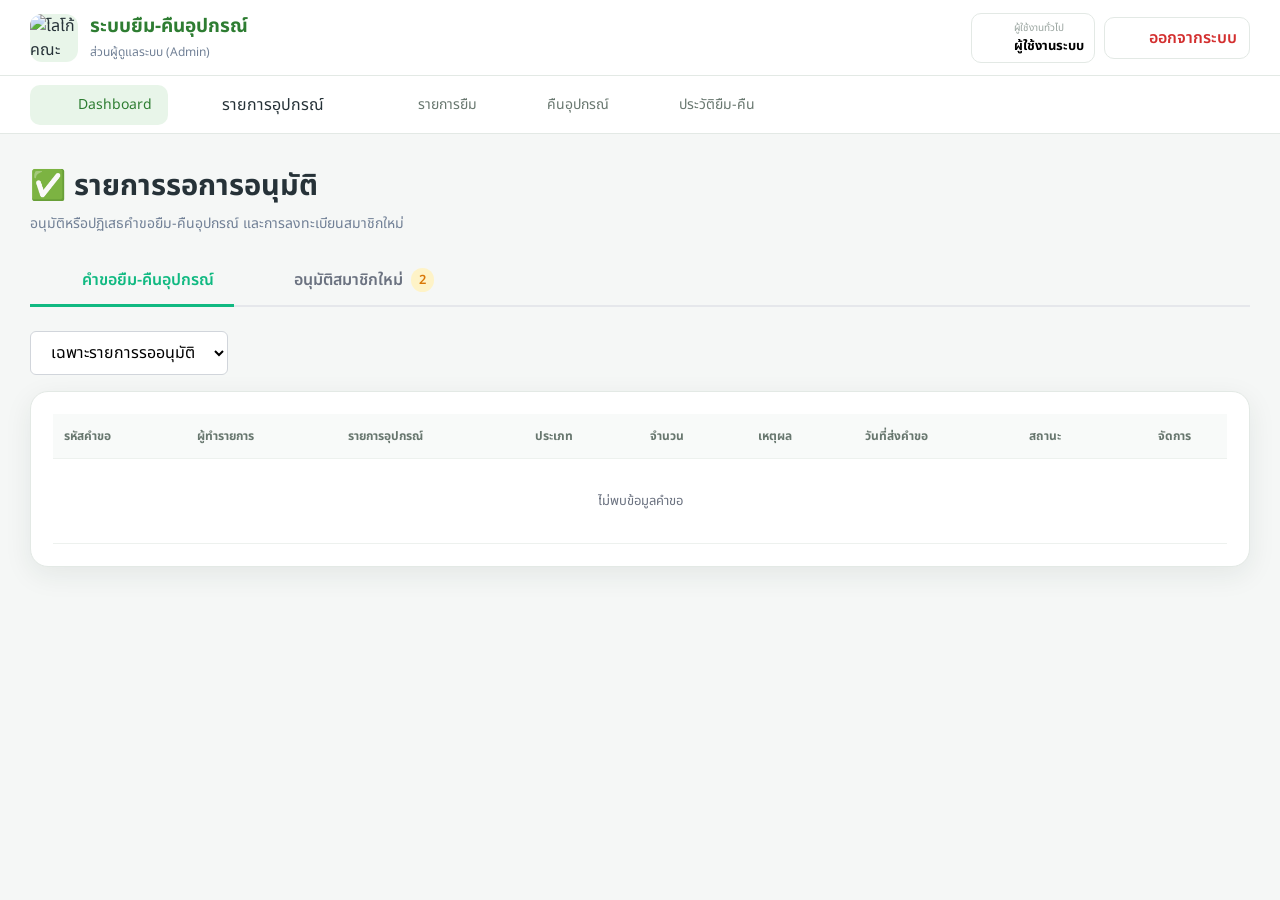
==== commit 27d677d8: "Update admin-approvals.htm Signed-off-by: sirikunatda6710-alt <sirikunatda6710@gmail.com>" ====
--- a/admin-approvals.htm
+++ b/admin-approvals.htm
@@ -136,7 +136,7 @@
             <!-- Content 1: อนุมัติยืม-คืน -->
             <div id="borrowApprovalSection">
                 <div class="table-top" style="margin-bottom: 1rem; display: flex; gap: 1rem;">
-                    <select id="borrowStatusFilter" onchange="renderBorrowTable()" style="padding: 0.5rem 1rem; border-radius: 6px; border: 1px solid #d1d5db;">
+                    <select id="borrowStatusFilter" onchange="renderBorrowTable()" style="padding: 0.5rem 1rem; border-radius: 6px; border: 1px solid #d1d5db; background: #fff; cursor: pointer;">
                         <option value="pending">เฉพาะรายการรออนุมัติ</option>
                         <option value="all">รายการทั้งหมด</option>
                         <option value="approved">อนุมัติแล้ว</option>
@@ -189,6 +189,18 @@
         </main>
     </div>
 
+    <!-- Modals -->
+    <div id="profileModal" class="modal" style="display: none;">
+        <div class="modal-content profile-modal">
+            <button type="button" class="modal-close" id="closeProfileModal">×</button>
+            <h2>ข้อมูลผู้ใช้งาน</h2>
+            <div class="profile-modal-icon"><i data-lucide="circle-user-round"></i></div>
+            <label for="editUserName">ชื่อผู้ใช้งาน</label>
+            <input id="editUserName" placeholder="กรอกชื่อผู้ใช้งาน...">
+            <button type="button" id="saveProfileButton" class="save-profile-button">บันทึกข้อมูล</button>
+        </div>
+    </div>
+
     <script src="https://unpkg.com/lucide@latest"></script>
     <script src="app.js"></script>
 
@@ -217,9 +229,6 @@
             }
         }
 
-        // ==========================================
-        // 1. จัดการคำขอยืม-คืน
-        // ==========================================
         function getBorrowRequests() {
             try {
                 return JSON.parse(localStorage.getItem('user_requests')) || [];
@@ -280,7 +289,6 @@
             const req = requests[idx];
             req.status = newStatus;
 
-            // หากอนุมัติยืม ให้ตัดจำนวนอุปกรณ์คงเหลือ
             if (newStatus === 'approved') {
                 let eqList = JSON.parse(localStorage.getItem('equipment')) || [];
                 const eqIdx = eqList.findIndex(e => e.id === req.equipmentId || e.name === req.equipmentName);
@@ -296,7 +304,6 @@
 
             localStorage.setItem('user_requests', JSON.stringify(requests));
 
-            // บันทึกลงประวัติระบบ
             addSystemHistory({
                 action: newStatus === 'approved' ? 'อนุมัติคำขอ' : 'ปฏิเสธคำขอ',
                 detail: `${newStatus === 'approved' ? 'อนุมัติ' : 'ปฏิเสธ'} คำขอ ${req.type} ${req.equipmentName} (${req.quantity} ชิ้น) ของ ${req.userName}`,
@@ -308,9 +315,6 @@
             renderBorrowTable();
         }
 
-        // ==========================================
-        // 2. จัดการอนุมัติสมาชิกใหม่
-        // ==========================================
         function getPendingUsers() {
             try {
                 return JSON.parse(localStorage.getItem('pending_users')) || [
@@ -365,7 +369,6 @@
             u.status = newStatus;
             localStorage.setItem('pending_users', JSON.stringify(users));
 
-            // บันทึกลงประวัติระบบ
             addSystemHistory({
                 action: newStatus === 'approved' ? 'อนุมัติสมาชิก' : 'ปฏิเสธสมาชิก',
                 detail: `${newStatus === 'approved' ? 'อนุมัติ' : 'ปฏิเสธ'} บัญชีของ ${u.name} (${u.email})`,
@@ -377,7 +380,6 @@
             renderUserTable();
         }
 
-        // ช่วยเพิ่มประวัติลง LocalStorage
         function addSystemHistory(log) {
             try {
                 let history = JSON.parse(localStorage.getItem('system_history')) || [];
